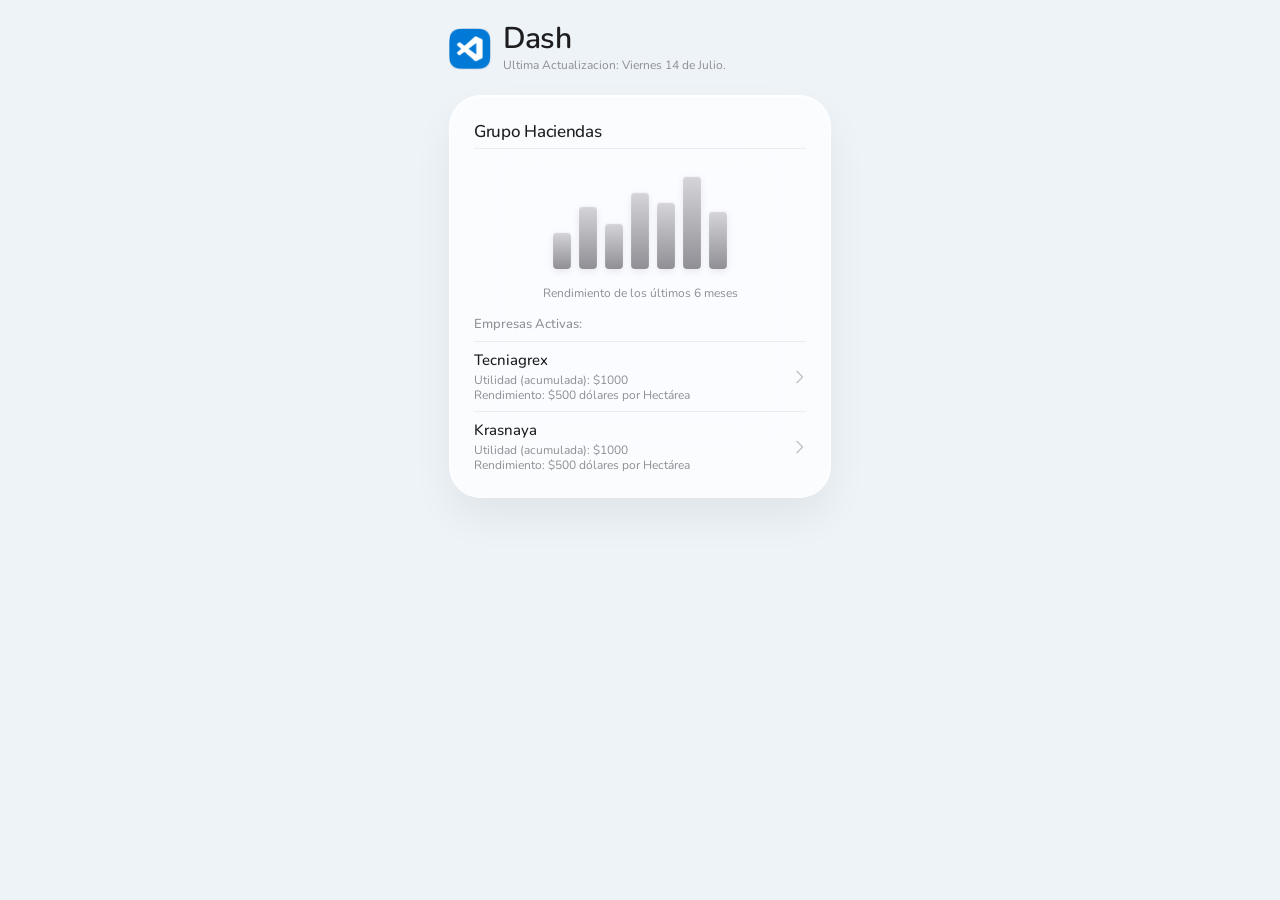
==== index.html @ e364fe43 "Add files via upload" ====
<!DOCTYPE html>
<html lang="es">
<head>
<meta charset="UTF-8">
<meta name="viewport" content="width=device-width, initial-scale=1.0">
<title>Dash</title>
<link rel="stylesheet" href="style.css">
<link rel="preconnect" href="https://fonts.googleapis.com">
<link rel="preconnect" href="https://fonts.gstatic.com" crossorigin>
<link href="https://fonts.googleapis.com/css2?family=Nunito:wght@300;400;500;600&display=swap" rel="stylesheet">
</head>
<body>
<div class="wallpaper"></div>
<div class="app">
<header class="topbar">
<div class="titulo">
<img src="img/dashicon.png" class="logo">
<div>
<h1>Dash</h1>
<div class="fecha">Ultima Actualizacion: Viernes 14 de Julio.</div>
</div>
</div>
</header>
<section class="glass hero">
<div class="hero-header">
<h2 class="hero-title">Grupo Haciendas</h2>
<h2 class="empresa-header"></h2>
<div class="back-arrow" onclick="cerrarEmpresa()"></div>
</div>
<div class="separator"></div>
<div class="contenido-principal">
<div class="graph">
<div class="line">
<div style="height:34%"></div>
<div style="height:58%"></div>
<div style="height:43%"></div>
<div style="height:71%"></div>
<div style="height:62%"></div>
<div style="height:86%"></div>
<div style="height:54%"></div>
</div>
</div>
<div class="chart-caption">Rendimiento de los últimos 6 meses</div>
<div class="section-title">Empresas Activas:</div>
<div class="separator graph-separator"></div>
<div class="empresa" onclick="abrirEmpresa('Tecniagrex')">
<div class="empresa-data">
<div class="empresa-titulo">Tecniagrex</div>
<div class="empresa-info">Utilidad (acumulada): $1000</div>
<div class="empresa-info">Rendimiento: $500 dólares por Hectárea</div>
</div>
<div class="empresa-arrow"></div>
</div>
<div class="separator"></div>
<div class="empresa" onclick="abrirEmpresa('Krasnaya')">
<div class="empresa-data">
<div class="empresa-titulo">Krasnaya</div>
<div class="empresa-info">Utilidad (acumulada): $1000</div>
<div class="empresa-info">Rendimiento: $500 dólares por Hectárea</div>
</div>
<div class="empresa-arrow"></div>
</div>
</div>
<div class="detalle-contenido">
<div class="detalle-titulo"></div>
<div class="detalle-menu">
<div class="detalle-item">
<img src="img/produccionicon.png" class="detalle-icon">
<div>Produccion</div>
</div>
<div class="detalle-item">
<img src="img/liquidacionesicon.png" class="detalle-icon">
<div>Liquidaciones</div>
</div>
<div class="detalle-item" onclick="abrirFlujo()">
<img src="img/flujoicon.png" class="detalle-icon">
<div>Flujo</div>
</div>
<div class="detalle-item">
<img src="img/bancosicon.png" class="detalle-icon">
<div>Bancos</div>
</div>
</div>
<div class="separator menu-separator"></div>
<div class="detalle-info">
<div><span>Producción:</span> racimos, rechazos, cajas, ratios.</div>
<div><span>Liquidaciones:</span> cajas, precios autorizados, descuentos de liquidación, fruta a cobrar.</div>
<div><span>Flujo:</span> movimiento de la operación, ingresos, gastos, utilidad productiva.</div>
<div><span>Bancos:</span> movimientos bancarios, información financiera.</div>
</div>
</div>
</section>
</div>
<div class="flujo-page">
<iframe src="flujo.html"></iframe>
</div>
<script src="script.js"></script>
</body>
</html>
---- style.css ----
@import url('https://fonts.googleapis.com/css2?family=Nunito:wght@300;400;500;600&display=swap');
:root{
--bg:#eef3f8;
--glass:rgba(255,255,255,.68);
--glassBorder:rgba(255,255,255,.85);
--text:#1d1d1f;
--secondary:#8e8e93;
--shadow:0 12px 35px rgba(0,0,0,.06);
}
*{
margin:0;
padding:0;
box-sizing:border-box;
}
body{
font-family:'Nunito','Segoe UI','Helvetica Neue',Arial,sans-serif!important;
font-size:15px;
font-weight:400;
background:var(--bg);
color:var(--text);
-webkit-font-smoothing:antialiased;
overflow:hidden;
}
.wallpaper{
position:fixed;
inset:0;
background:#eef3f8;
z-index:-1;
}
.app{
width:430px;
max-width:100%;
margin:auto;
padding:24px;
transition:.35s cubic-bezier(.22,1,.36,1);
}
.app.hide{
transform:translateX(-100%);
}
.topbar{
margin-bottom:22px;
}
.titulo{
display:flex;
align-items:center;
gap:12px;
}
.logo{
width:42px;
height:42px;
object-fit:contain;
}
.topbar h1{
font-size:30px;
font-weight:600;
letter-spacing:-.8px;
line-height:1;
}
.fecha{
font-size:12px;
font-weight:400;
color:#8e8e93;
margin-top:3px;
}
.glass{
background:var(--glass);
backdrop-filter:blur(40px) saturate(180%);
-webkit-backdrop-filter:blur(40px) saturate(180%);
border:1px solid var(--glassBorder);
box-shadow:var(--shadow);
}
.hero{
padding:24px;
border-radius:32px;
background:rgba(255,255,255,.72);
backdrop-filter:blur(40px) saturate(180%);
-webkit-backdrop-filter:blur(40px) saturate(180%);
border:1px solid rgba(255,255,255,.85);
box-shadow:0 20px 40px rgba(0,0,0,.06),inset 0 1px 1px rgba(255,255,255,.9);
overflow:hidden;
position:relative;
}
.hero-header{
position:relative;
height:20px;
overflow:hidden;
}
.hero-title,.empresa-header{
position:absolute;
left:0;
top:0;
font-size:17px;
font-weight:500;
letter-spacing:-.3px;
transition:.55s cubic-bezier(.22,1,.36,1);
}
.empresa-header{
transform:translateY(35px) scale(.96);
opacity:0;
filter:blur(6px);
}
.hero.detalle .hero-title{
transform:translateY(-35px) scale(.96);
opacity:0;
filter:blur(6px);
}
.hero.detalle .empresa-header{
transform:translateY(0) scale(1);
opacity:1;
filter:blur(0);
}
.back-arrow{
position:absolute;
right:2px;
top:5px;
width:10px;
height:10px;
border-right:2px solid #c7c7cc;
border-bottom:2px solid #c7c7cc;
border-radius:2px;
transform:rotate(45deg);
opacity:0;
pointer-events:none;
transition:.45s cubic-bezier(.22,1,.36,1);
cursor:pointer;
}
.hero.detalle .back-arrow{
opacity:1;
pointer-events:auto;
}
.separator{
height:1px;
width:100%;
background:rgba(60,60,67,.08);
margin:8px 0;
}
.contenido-principal{
opacity:1;
transform:translateY(0) scale(1);
filter:blur(0);
transition:.55s cubic-bezier(.22,1,.36,1);
}
.hero.detalle .contenido-principal{
opacity:0;
transform:translateY(-35px) scale(.96);
filter:blur(8px);
pointer-events:none;
}
.detalle-contenido{
position:absolute;
left:24px;
right:24px;
top:54px;
opacity:0;
transform:translateY(35px) scale(.96);
filter:blur(8px);
pointer-events:none;
transition:.55s cubic-bezier(.22,1,.36,1);
}
.hero.detalle .detalle-contenido{
opacity:1;
transform:translateY(0) scale(1);
filter:blur(0);
pointer-events:auto;
}
.detalle-titulo{
font-size:13px;
font-weight:500;
color:#8e8e93;
letter-spacing:-.2px;
margin-bottom:18px;
}
.detalle-menu{
display:flex;
align-items:flex-start;
justify-content:space-between;
width:100%;
gap:6px;
}
.detalle-item{
flex:1;
display:flex;
flex-direction:column;
align-items:center;
justify-content:center;
font-size:13px;
font-weight:500;
letter-spacing:-.2px;
color:#6e6e73;
cursor:pointer;
transition:.25s cubic-bezier(.22,1,.36,1);
}
.detalle-icon{
width:55px;
height:55px;
object-fit:contain;
margin-bottom:8px;
transition:.25s cubic-bezier(.22,1,.36,1);
}
.detalle-item:hover .detalle-icon{
transform:scale(1.08);
}
.detalle-item:active{
transform:scale(.94);
}
.menu-separator{
margin-top:20px;
}
.detalle-info{
margin-top:18px;
font-size:14px;
font-weight:300;
line-height:17px;
letter-spacing:-.2px;
color:#8e8e93;
}
.detalle-info div{
padding-bottom:8px;
margin-bottom:8px;
border-bottom:1px solid rgba(60,60,67,.08);
}
.detalle-info div:last-child{
border-bottom:none;
}
.detalle-info span{
font-weight:500;
color:#6e6e73;
}
.graph{
height:120px;
display:flex;
align-items:flex-end;
padding:4px 8px 8px;
}
.line{
display:flex;
align-items:flex-end;
justify-content:center;
gap:8px;
width:100%;
height:100%;
}
.line div{
width:18px;
background:linear-gradient(180deg,#d5d5da,#8f8f95);
border-radius:4px;
box-shadow:inset 0 1px 1px rgba(255,255,255,.8),0 3px 8px rgba(0,0,0,.08);
}
.chart-caption{
font-size:12px;
font-weight:400;
color:#8e8e93;
text-align:center;
margin-top:8px;
margin-bottom:14px;
}
.section-title{
font-size:13px;
font-weight:500;
color:#8e8e93;
margin-bottom:4px;
}
.empresa{
display:flex;
align-items:center;
justify-content:space-between;
width:100%;
cursor:pointer;
transition:.25s ease;
}
.empresa:active{
transform:scale(.98);
}
.empresa-data{
flex:1;
}
.empresa-titulo{
font-size:15px;
font-weight:500;
color:#1d1d1f;
margin-bottom:3px;
}
.empresa-info{
font-size:12px;
font-weight:400;
color:#8e8e93;
line-height:15px;
}
.empresa-arrow{
width:10px;
height:10px;
border-right:2px solid #c7c7cc;
border-bottom:2px solid #c7c7cc;
border-radius:2px;
transform:rotate(-45deg);
margin-right:4px;
}
.flujo-page{
position:fixed;
top:0;
left:0;
width:100%;
height:100%;
background:#eef3f8;
transform:translateX(100%);
transition:.35s cubic-bezier(.22,1,.36,1);
z-index:20;
overflow:hidden;
}
.flujo-page.show{
transform:translateX(0);
}
.flujo-page iframe{
width:100%;
height:100%;
border:none;
}
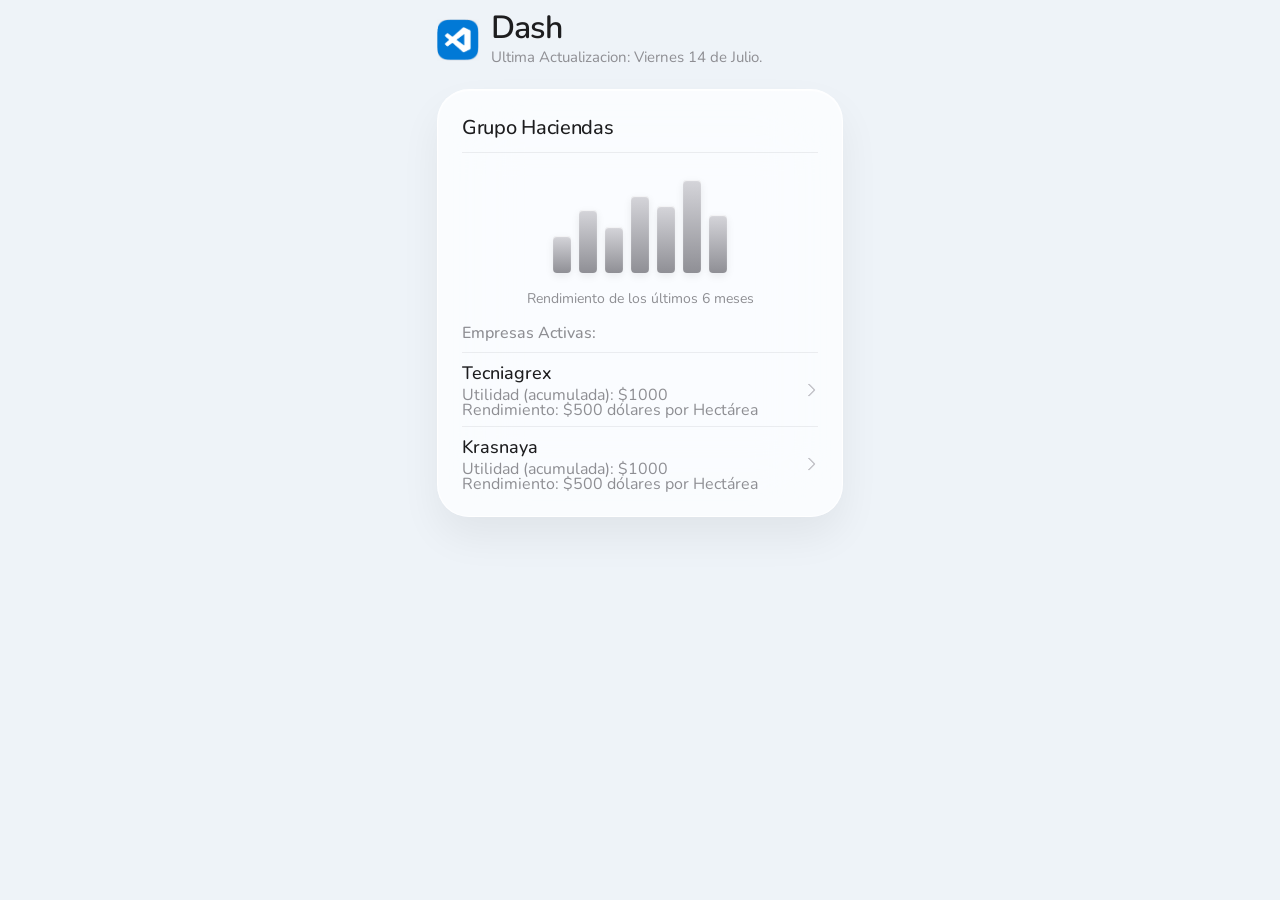
==== commit e4298f76: "Update index.html" ====
--- a/index.html
+++ b/index.html
@@ -7,7 +7,7 @@
 <link rel="stylesheet" href="style.css">
 <link rel="preconnect" href="https://fonts.googleapis.com">
 <link rel="preconnect" href="https://fonts.gstatic.com" crossorigin>
-<link href="https://fonts.googleapis.com/css2?family=Nunito:wght@300;400;500;600&display=swap" rel="stylesheet">
+<link href="https://fonts.googleapis.com/css2?family=Inter:wght@300;400;500;600;700&display=swap" rel="stylesheet">
 </head>
 <body>
 <div class="wallpaper"></div>
@@ -31,12 +31,12 @@
 <div class="contenido-principal">
 <div class="graph">
 <div class="line">
-<div style="height:34%"></div>
+<div class="barra-baja" style="height:34%"></div>
 <div style="height:58%"></div>
 <div style="height:43%"></div>
 <div style="height:71%"></div>
 <div style="height:62%"></div>
-<div style="height:86%"></div>
+<div class="barra-alta" style="height:86%"></div>
 <div style="height:54%"></div>
 </div>
 </div>
@@ -96,4 +96,4 @@
 </div>
 <script src="script.js"></script>
 </body>
-</html>+</html>
--- a/style.css
+++ b/style.css
@@ -14,7 +14,7 @@
 }
 body{
 font-family:'Nunito','Segoe UI','Helvetica Neue',Arial,sans-serif!important;
-font-size:15px;
+font-size:20px;
 font-weight:400;
 background:var(--bg);
 color:var(--text);
@@ -31,7 +31,7 @@
 width:430px;
 max-width:100%;
 margin:auto;
-padding:24px;
+padding:12px;
 transition:.35s cubic-bezier(.22,1,.36,1);
 }
 .app.hide{
@@ -51,13 +51,13 @@
 object-fit:contain;
 }
 .topbar h1{
-font-size:30px;
+font-size:32px;
 font-weight:600;
 letter-spacing:-.8px;
 line-height:1;
 }
 .fecha{
-font-size:12px;
+font-size:15px;
 font-weight:400;
 color:#8e8e93;
 margin-top:3px;
@@ -82,14 +82,14 @@
 }
 .hero-header{
 position:relative;
-height:20px;
+height:30px;
 overflow:hidden;
 }
 .hero-title,.empresa-header{
 position:absolute;
 left:0;
 top:0;
-font-size:17px;
+font-size:20px;
 font-weight:500;
 letter-spacing:-.3px;
 transition:.55s cubic-bezier(.22,1,.36,1);
@@ -150,7 +150,7 @@
 position:absolute;
 left:24px;
 right:24px;
-top:54px;
+top:90px;
 opacity:0;
 transform:translateY(35px) scale(.96);
 filter:blur(8px);
@@ -163,13 +163,6 @@
 filter:blur(0);
 pointer-events:auto;
 }
-.detalle-titulo{
-font-size:13px;
-font-weight:500;
-color:#8e8e93;
-letter-spacing:-.2px;
-margin-bottom:18px;
-}
 .detalle-menu{
 display:flex;
 align-items:flex-start;
@@ -183,7 +176,7 @@
 flex-direction:column;
 align-items:center;
 justify-content:center;
-font-size:13px;
+font-size:16px;
 font-weight:500;
 letter-spacing:-.2px;
 color:#6e6e73;
@@ -208,7 +201,7 @@
 }
 .detalle-info{
 margin-top:18px;
-font-size:14px;
+font-size:18px;
 font-weight:300;
 line-height:17px;
 letter-spacing:-.2px;
@@ -247,7 +240,7 @@
 box-shadow:inset 0 1px 1px rgba(255,255,255,.8),0 3px 8px rgba(0,0,0,.08);
 }
 .chart-caption{
-font-size:12px;
+font-size:14px;
 font-weight:400;
 color:#8e8e93;
 text-align:center;
@@ -255,7 +248,7 @@
 margin-bottom:14px;
 }
 .section-title{
-font-size:13px;
+font-size:16px;
 font-weight:500;
 color:#8e8e93;
 margin-bottom:4px;
@@ -275,13 +268,13 @@
 flex:1;
 }
 .empresa-titulo{
-font-size:15px;
+font-size:18px;
 font-weight:500;
 color:#1d1d1f;
 margin-bottom:3px;
 }
 .empresa-info{
-font-size:12px;
+font-size:16px;
 font-weight:400;
 color:#8e8e93;
 line-height:15px;
@@ -314,4 +307,4 @@
 width:100%;
 height:100%;
 border:none;
-}+}
